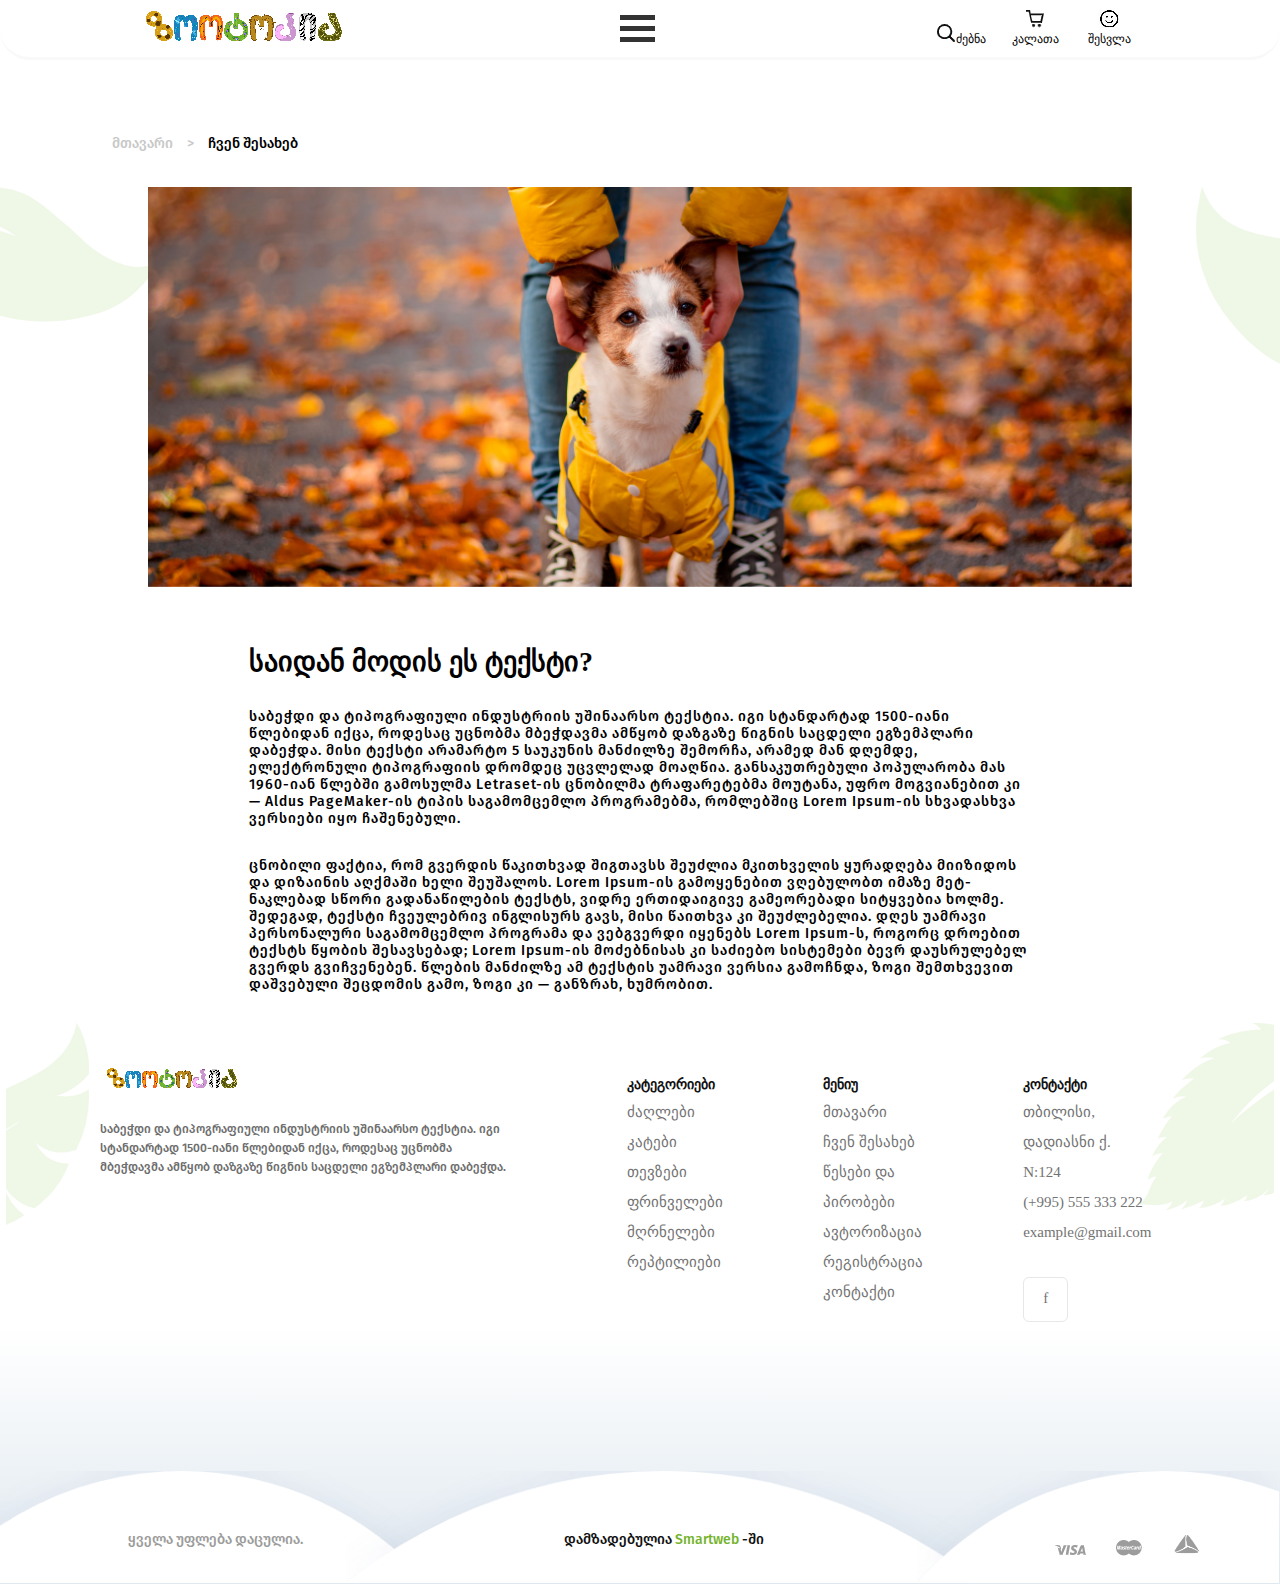
==== about-us.html @ a277f294 "asset fix" ====
<!DOCTYPE html>
<html lang="en">
<head>
    <meta charset="UTF-8">
    <meta http-equiv="X-UA-Compatible" content="IE=edge">
    <meta name="viewport" content="width=device-width, initial-scale=1.0">
    <title>Contact us - Zootopia</title>
    <link rel="stylesheet" href="assets/fonts/fonts.css">
    <link rel="stylesheet" href="assets/styles/about-us.css">
    <link rel="stylesheet" href="assets/media/aboutus-media.css">
    <link rel="icon" href="assets/images/z icon.jpeg">
    <link rel="stylesheet" href="https://unpkg.com/swiper/swiper-bundle.min.css"/>
</head>
<body>
    <header>
        <section class="container">
            <div class="block">
                <a href="#">
                    <img src="assets/images/zootopia.png" alt="logo">
                </a>

                <div class="line-menu" onclick="myFunction(this)">
                    <div class="bar1"></div>
                    <div class="bar2"></div>
                    <div class="bar3"></div>
                    <div class="dropdown-content">
                        <a href="index.html">მთავარი</a>
                        <a href="about-us.html">ჩვენ შესახებ</a>
                        <a href="contact.html">კონტაქტი</a>
                    </div>
                </div>

                <div class="icon-bar">
                    <a href="#"><img src="assets/images/search.png" alt="search">ძებნა</a> 
                    <a href="#"><img src="assets/images/shopping-cart.png" alt="chart">კალათა</a> 
                    <a href="#"><img src="assets/images/smile.jpeg" alt="login">შესვლა</a> 
                </div>
                <div class="lang-bar">
                    <p>GEO</p>
                    <p>ENG</p>
                </div>
            </div>
        </section>
    </header>
<!-- mid pannel -->
    <section class="container">
        <nav class="contact-header">
            <ul>
                <li class="mob-rem" style="color: #C8C8C8;">
                    <a href="index.html">მთავარი</a>    
                </li>
                <li class="mob-rem" style="color: #C8C8C8;">
                    >
                </li>
                <li>
                    ჩვენ შესახებ
                </li>
            </ul>
        </nav>
<!-- middle section -->
        <div class="contact-box">
            <div class="background">
                <div class="lt">
                    <img class="lt" src="assets/images/Path7251.png" alt="leaf2">
                </div> 
                <div class="rt">
                    <img class="rt" src="assets/images/Path7244.png" alt="leaf1">
                </div>
            </div>
            <div class="swiper mySwiper">
                <div class="swiper-wrapper">
                    <div class="swiper-slide">
                        <img src="assets/images/minidog-slider01.jpeg" alt="dog">
                    </div>
                    <div class="swiper-slide">
                        <img src="assets/images/pexels-hannah-gambino-6303371.jpg" alt="doggy">
                    </div>
                </div>
            </div>
            <div class="about-us">
                <h2>საიდან მოდის ეს ტექსტი?</h2>
                <p>საბეჭდი და ტიპოგრაფიული ინდუსტრიის უშინაარსო ტექსტია. იგი სტანდარტად 1500-იანი წლებიდან იქცა, როდესაც უცნობმა მბეჭდავმა ამწყობ დაზგაზე წიგნის საცდელი ეგზემპლარი დაბეჭდა. მისი ტექსტი არამარტო 5 საუკუნის მანძილზე შემორჩა, არამედ მან დღემდე, ელექტრონული ტიპოგრაფიის დრომდეც უცვლელად მოაღწია. განსაკუთრებული პოპულარობა მას 1960-იან წლებში გამოსულმა Letraset-ის ცნობილმა ტრაფარეტებმა მოუტანა, უფრო მოგვიანებით კი — Aldus PageMaker-ის ტიპის საგამომცემლო პროგრამებმა, რომლებშიც Lorem Ipsum-ის სხვადასხვა ვერსიები იყო ჩაშენებული.</p>
                <p>ცნობილი ფაქტია, რომ გვერდის წაკითხვად შიგთავსს შეუძლია მკითხველის ყურადღება მიიზიდოს და დიზაინის აღქმაში ხელი შეუშალოს. Lorem Ipsum-ის გამოყენებით ვღებულობთ იმაზე მეტ-ნაკლებად სწორი გადანაწილების ტექსტს, ვიდრე ერთიდაიგივე გამეორებადი სიტყვებია ხოლმე. შედეგად, ტექსტი ჩვეულებრივ ინგლისურს გავს, მისი წაითხვა კი შეუძლებელია. დღეს უამრავი პერსონალური საგამომცემლო პროგრამა და ვებგვერდი იყენებს Lorem Ipsum-ს, როგორც დროებით ტექსტს წყობის შესავსებად; Lorem Ipsum-ის მოძებნისას კი საძიებო სისტემები ბევრ დაუსრულებელ გვერდს გვიჩვენებენ. წლების მანძილზე ამ ტექსტის უამრავი ვერსია გამოჩნდა, ზოგი შემთხვევით დაშვებული შეცდომის გამო, ზოგი კი — განზრახ, ხუმრობით.</p>
            </div>
        </div>
    </section>
<!-- bottom pannel -->
    <section class="container">
        <div class="data-box">
            <div class="background1">
                <div class="rb">
                    <img class="rb" src="assets/images/Path7248.png" alt="leaf3">
                </div>
            </div>
        <div class="middle">
            <div class="middle1">
                <img src="assets/images/zootopia 2.png" alt="small logo">
                <p>
                    საბეჭდი და ტიპოგრაფიული ინდუსტრიის უშინაარსო ტექსტია. იგი სტანდარტად 1500-იანი წლებიდან იქცა, როდესაც უცნობმა მბეჭდავმა ამწყობ დაზგაზე წიგნის საცდელი ეგზემპლარი დაბეჭდა.
                </p>
            </div>
        </div>
        <div class="site-footer">
            <div class="boxx">
                <div class="row">
                    <div class="col-1">
                        <h6>კატეგორიები</h6>
                        <ul class="footer-links">
                        <li><a href="#">ძაღლები</a></li>
                        <li><a href="#">კატები</a></li>
                        <li><a href="#">თევზები</a></li>
                        <li><a href="#">ფრინველები</a></li>
                        <li><a href="#">მღრნელები</a></li>
                        <li><a href="#">რეპტილიები</a></li>
                        </ul>
                    </div>
                    <div class="col-2">
                        <h6>მენიუ</h6>
                        <ul class="footer-links">
                            <li><a href="index.html">მთავარი</a></li>
                            <li><a href="about-us.html">ჩვენ შესახებ</a></li>
                            <li><a href="#">წესები და პირობები</a></li>
                            <li><a href="#">ავტორიზაცია</a></li>
                            <li><a href="#">რეგისტრაცია</a></li>
                            <li><a href="contact.html">კონტაქტი</a></li>
                        </ul>
                    </div>
                    <div class="col-3">
                        <h6>კონტაქტი</h6>
                        <ul class="footer-links">
                            <li><a href="#">თბილისი, დადიასნი ქ. N:124</a></li>
                            <li><a href="tel:+995555333222">(+995) 555 333 222</a></li>
                            <li><a href="mailto:example@gmail.com">example@gmail.com</a></li>
                            <li class="sol-fb"><p><a href="https://www.facebook.com" target="_blank">f</a></p></li>
                        </ul>
                    </div>
                </div>
            </div>  
        </div>
            <div class="background1">
                <div class="lb">
                    <img class="lb" src="assets/images/Path7242.png" alt="leaf4">
                </div>
            </div>
        </div>
    </section>
<!-- footer section -->
    <footer>
        <div class="part1">
            <img src="assets/images/Intersection 16.png" alt="background">
            <p>ყველა უფლება დაცულია.</p>
        </div>
        <div class="part2">
            <img src="assets/images/Intersection 14.png" alt="background">
            <p>დამზადებულია <span>Smartweb</span> -ში</p>
        </div>
        <div class="part3">
            <img src="assets/images/Intersection 15.png" alt="background">
        <div class="fo-lo">
            <a href="#"><img src="assets/images/Icon payment-visa.png" alt="visa"></a>
            <a href="#"><img src="assets/images/Icon payment-mastercard.png" alt="MC"></a>
            <a href="#"><img style="width: 30px; height: 25px;" src="assets/images/tbc.png" alt="tbc"></a>
        </div>
        </div>
        <div class="mob-footer">
            <div class="logos">
                <a href="#"><img src=".assets/images/Icon payment-visa.png" alt="visa"></a>
                <a href="#"><img src=".assets/images/Icon payment-mastercard.png" alt="MC"></a>
                <a href="#"><img src=".assets/images/Logo white.svg" alt="tbc"></a>
            </div>
            <div class="smart">
                <p>დამზადებულია <span>Smartweb</span> -ში</p>
                <p style="color: #9C9C9C;">ყველა უფლება დაცულია.</p>
            </div>
            <div class="pill-nav">
                <a class="active" href="index.html"><img src=".assets/images/home-alt.svg" alt="home"> მთავარი</a>
                <a href="#"><img src=".assets/images/search.svg" alt="search"> ძებნა</a>
                <div class="line" onclick="myFunction(this)">
                    <div class="bar4"></div>
                    <div class="bar5"></div>
                    <div class="bar6"></div>
                </div>
                <a href="#contact"><img src=".assets/images/shopping-cart.svg" alt="cart"> კალათა</a>
                <a href="#about"><img src=".assets/images/smile.svg" alt="smile"> შესვლა</a>
            </div>

        </div>
    </footer>

    <script src="https://unpkg.com/swiper/swiper-bundle.min.js"></script>
    <script>
        var swiper = new Swiper(".mySwiper", {
          spaceBetween: 30,
          centeredSlides: true,
          autoplay: {
            delay: 3000,
            disableOnInteraction: false,
          },
        });
    </script>
</body>
</html>
---- assets/fonts/fonts.css ----
@font-face {
    font-family: 'Myriad';
    src: url(/assets/fonts/Myriad.TTF);
}

@font-face {
    font-family: 'FiraGo';
    src: url(/assets/fonts/FiraGO-M.otf);
}


@font-face {
    font-family: 'FiraL';
    src: url(/assets/fonts/FiraGO.TTF);
}
---- assets/styles/about-us.css ----
* {
    margin: 0 auto;
    padding: 0;
    box-sizing: border-box;
}
.container {
    max-width: 1400px;
    width: 100%;
}
.background {
    position: absolute;
    opacity: 0.1;
    max-width: 1400px;
    width: 100%;
    display: flex;
    overflow: hidden;
}
.rt {
    justify-content: flex-start;
    margin-right: -90px;
}
.lt {
    justify-content: flex-end;
    margin-left: -70px;
}

/* navigation block */
.block {
    display: flex;
    justify-content: space-between;
    align-items: center;
    border-bottom: solid;
    border-color: rgba(224, 218, 218, 0.164);
    border-radius: 30px;
    margin-bottom: 70px;
    background-color: #FFFFFF;
}
.line-menu {
    display: inline-block;
    cursor: pointer;
    position: relative;
}
/* Dropdown Content (Hidden by Default) */
.dropdown-content {
    display: none;
    position: absolute;
    background-color: #ffffffad;
    min-width: 120px;
    box-shadow: 0px 8px 16px 0px rgba(0,0,0,0.2);
    z-index: 1;
    text-align: center;
    border-radius: 10px;
}
  
  /* Links inside the dropdown */
.dropdown-content a {
    color: black;
    padding: 5px 5px;
    text-decoration: none;
    display: inline-block;
    font-size: 14px;
}
.dropdown-content a:hover {
    background-color: #ddd;
}
  
.line-menu:hover .dropdown-content {
    display: block;
}

.bar1, .bar2, .bar3 {
    width: 35px;
    height: 5px;
    background-color: #333;
    margin: 6px 0;
    transition: 0.4s;
}
.change .bar1 {
    -webkit-transform: rotate(-45deg) translate(-9px, 6px);
    transform: rotate(-45deg) translate(-9px, 6px);
}
.change .bar2 {opacity: 0;}

.change .bar3 {
    -webkit-transform: rotate(45deg) translate(-8px, -8px);
    transform: rotate(45deg) translate(-8px, -8px);
}
.bar1, .bar2, .bar3 {
    width: 35px;
    height: 5px;
    background-color: #333;
    margin: 6px 0;
    transition: 0.4s;
}
.change .bar1 {
    -webkit-transform: rotate(-45deg) translate(-9px, 6px);
    transform: rotate(-45deg) translate(-9px, 6px);
}
.change .bar2 {opacity: 0;}

.change .bar3 {
    -webkit-transform: rotate(45deg) translate(-8px, -8px);
    transform: rotate(45deg) translate(-8px, -8px);
}

/* search left pannel */
.icon-bar a {
    display: inline-block;
    width: 50px;
    text-align: center;
    justify-content: center;
    margin: 10px;
    transition: all 0.3s ease;
    color: black;
    font-size: 12px;
    text-decoration: none;
}
.icon-bar a:hover {
    background-color: #7ac57367;
    border-radius: 25px;
}

/* section start */
.contact-header{
    max-width: 1187px;
    width: 100%;
    padding-left: 60px;
}
.contact-header li {
    display: inline-block;
    font-family: 'FiraGO';
    font-size: 14px;
    margin-bottom: 30px;
    padding: 5px;
    cursor: pointer;
}
.contact-header a {
    text-decoration: none;
    color: #C8C8C8;
    font-family: 'FiraGO';
    font-size: 14px;
}
.contact-header a:hover {
    color: black;
}


/* swipper slider */
.swiper {
    position: relative;
    max-width: 984px;
    width: 100%;
    max-height: 400px;
    height: auto;
}
.swiper-slide img {
    display: block;
    max-width: 984px;
    width: 100%;
    max-height: 400px;
    height: auto;
    object-fit: cover;
}

/* second section */
.background1 {
    position: relative;
    opacity: 0.1;
    display: flex;
    overflow: hidden;
}
.rb {
    justify-content: flex-end;
    margin-left: -50px;
}
.lb {
    justify-content: flex-start;
    margin-right: -60px;
}
.data-box {
    display: flex;
    max-width: 1400px;
    width: 100%;
}
.middle1 {
    max-width: 416px;
    width: 100%;
    padding-top: 45px;
}
.middle1 p {
    padding-top: 27px;
    font-family: 'FiraGO';
    font-size: 12px;
    color: #6E6E6E;
    line-height: 1.6;
    height: 92px;
}

/* about us section */
.about-us {
    max-width: 782px;
    width: 100%;
}
.about-us h2 {
    font-family: 'Myraid';
    font-size: 28px;
    margin-bottom: 30px;
    margin-top: 58px;
}
.about-us p {
    font-family: 'FiraGO';
    font-size: 14px;
    letter-spacing: 1px;
    margin-bottom: 30px;
}

/* footer */    
.site-footer{
    max-width: 600px;
    width: 100%;
    padding:45px 0 20px;
    font-size:15px;
    line-height:24px;
    color:#737373;
}
.row {
    display: flex;
}
.site-footer [class^=col-]{
    margin-left: 100px;
}
.site-footer h6{
    font-family: 'Myraid';
    color: #111111;
    font-size: 14px;
    margin-top: 5px;
}
.site-footer a{
    color: #737373;
}
.site-footer a:hover{
    color: #3366cc;
    text-decoration: none;
}
.footer-links{
    padding-left: 0;
    list-style: none;
}
.footer-links li{
    display: block;
}
.footer-links a{
    position: relative;
    text-decoration: none;
    line-height: 200%;
}
.sol-fb p{
    margin-top: 30px;
    position: absolute;
    border: 1px solid #E7E7E7;
    border-radius: 6px;
    width: 45px;
    height: 45px;
    text-align: center;
    padding-top: 5px;
}
.footer-links a:active,.footer-links a:focus,.footer-links a:hover{
    color:#111111;
}
.footer-links.inline li{
    display: inline-block;
}
.site-footer .social-icons{
    text-align:right;
}
.site-footer .social-icons a{
    width:40px;
    height:40px;
    line-height:40px;
    margin-left:6px;
    margin-right:0;
    border-radius:6px;
}
@media (max-width:991px){
  .site-footer [class^=col-]
  {
    margin-bottom:30px;
  }
}
@media (max-width:767px){
  .site-footer
  {
    padding-bottom:0;
  }
  .site-footer, .copyright-text,.site-footer, .social-icons
  {
    text-align:center;
  }
}
.social-icons{
    padding-left:0;
    margin-bottom:0;
    list-style:none;
}
.social-icons li{
    display:inline-block;
    margin-bottom:4px;
}
.social-icons li.title{
    margin-right:190px;
    color:#96a2b2;
    font-weight:700;
    font-size:12px;
    font-family: 'FiraGo';
}
.social-icons a:active,.social-icons a:focus,.social-icons a:hover{
    color:#fff;
    background-color:#29aafe;
}
@media (max-width:767px){
  .social-icons li.title
  {
    display:block;
    margin-right:0;
    font-weight:600;
  }
}

/* footer section */
footer {
    max-width: 1400px;
    width: 100%;
    display: flex;
    padding-top: 144px;
    background-image: linear-gradient(180deg, #fff, #dfe8ef);
}
.part1 {
    display: flex;
    justify-content: center;
    align-content: center;
}
.part1 img{
    position: relative;
    max-width: 100%;
    height: auto;
}
.part1 p {
    position: absolute;
    padding-top: 60px;
    font-family: 'FiraGO';
    color: #9C9C9C;
    font-size: 14px;
}
.part2 {
    display: flex;
    justify-content: center;
    align-content: center;
    margin-left: -120px;
}
.part2 img{
    position: relative;
    max-width: 90%;
    height: auto;
}
.part2 p {
    position: absolute;
    padding-top: 60px;
    font-family: 'FiraGO';
    color: #111111;
    font-size: 14px;
}
.part2 span {
    color: #74B42C;
    font-family: 'FiraGO';
    font-size: 14px;
}
.part3 {
    display: flex;
    justify-content: center;
    margin-left: -100px;
}
.part3 img{
    position: relative;
    max-width: 100%;
    height: auto;
}
.fo-lo {
    display: flex;
    position: absolute;
    align-content: center;
    padding-left: 90px;
}
.fo-lo a{
    flex-direction: row;
    justify-content: center;
    align-content: center;
    text-align: center;
    margin: 64px 30px 0 0;
}


/* mobile divs */

.lang-bar {
    display: none;
}
.mob-footer {
    display: none;
}

.pill-nav {
    display: flex;
    flex-direction: row;
    max-width: 570px;
    width: 100%;
}
.pill-nav a {
    display: flex;
    flex-direction: column;
    color: black;
    text-align: center;
    padding: 10px;
    text-decoration: none;
    font-family: 'Myraid';
    font-size: 10px;
    border-radius: 5px;
}
.pill-nav a:hover {
    background-color: rgba(215, 224, 181, 0.418);
    color: #74B42C;
}
  
.pill-nav a.active {
    color: #74B42C;
}
.line {
    background-color: #74B42C;
    border-radius: 20px 20px;
    height: 40px;
    width: 40px;
    text-align: center;
    padding-top: 8px;
}
.line :hover {
    color: yellow;
}

.bar4, .bar5, .bar6 {
    width: 19px;
    height: 2px;
    background-color: white;
    margin: 4px 11px;
    transition: 0.4s;
}
.change .bar4 {
    -webkit-transform: rotate(-45deg) translate(-9px, 6px);
    transform: rotate(-45deg) translate(-4px, 4px);
}
.change .bar5 {opacity: 0;}

.change .bar6 {
    -webkit-transform: rotate(45deg) translate(-8px, -8px);
    transform: rotate(45deg) translate(-5px, -5px);
}
---- assets/media/aboutus-media.css ----
@media (max-width: 576px) {
    .container {
        max-width: 540px;
        width: 100%;
    }
    .block {
        height: 70px;
        margin-bottom: 30px;
    }
    .line-menu, .icon-bar {
        display: none;
    }
    .lang-bar {
        display: flex;
        flex-direction: row;
    }
    .lang-bar p {
        padding: 10px;
        cursor: pointer;
        font-family: 'FiraGO';
        font-size: 14px;
    }
    .lang-bar :hover{
        color: thistle;
    }
    .mob-rem {
        display: none !important;
    }
    .background {
        display: none;
    }
    /* .mySwiper {
        margin-left: 10px !important;
    } */
    .about-us h2 {
        font-size: 18px;
        padding: 0 30px 0 30px;
        font-weight: 100;
    }
    .about-us p {
        font-size: 14px;
        padding: 0 30px 0 30px;
        font-family: 'FiraL';
    }
    .part1, .part2, .part3, .data-box{
        display: none;
    }
    footer {
        max-width: 540px;
        width: 100%;  
        padding-top: 51px;
    }
    .part1, .part2, .part3{
        display: none;
    }
    .mob-footer {
        display: block;
        max-width: 570px;
        width: 100%;
    }
    .logos a{
        padding: 20px

    }
    .logos {
        position: relative;
        width: 100%;
        height: auto;
        text-align: center;
        padding-top: 20px;

    }
    .smart {
        font-family: 'FiraGO';
        font-size: 14px;
        color: black;
        text-align: center;
        margin-top: 85px;
        margin-bottom: 40px;

    }
    .smart span {
        color: #74B42C;
        padding-top: 8px;
    }
    
}



/* 720 */
@media (max-width: 768px) {
    .container {
        max-width: 720px;
        width: 100%;
    }



}


@media (max-width: 992px) {
    .container {
        max-width: 960px;
        width: 100%;
    }



}
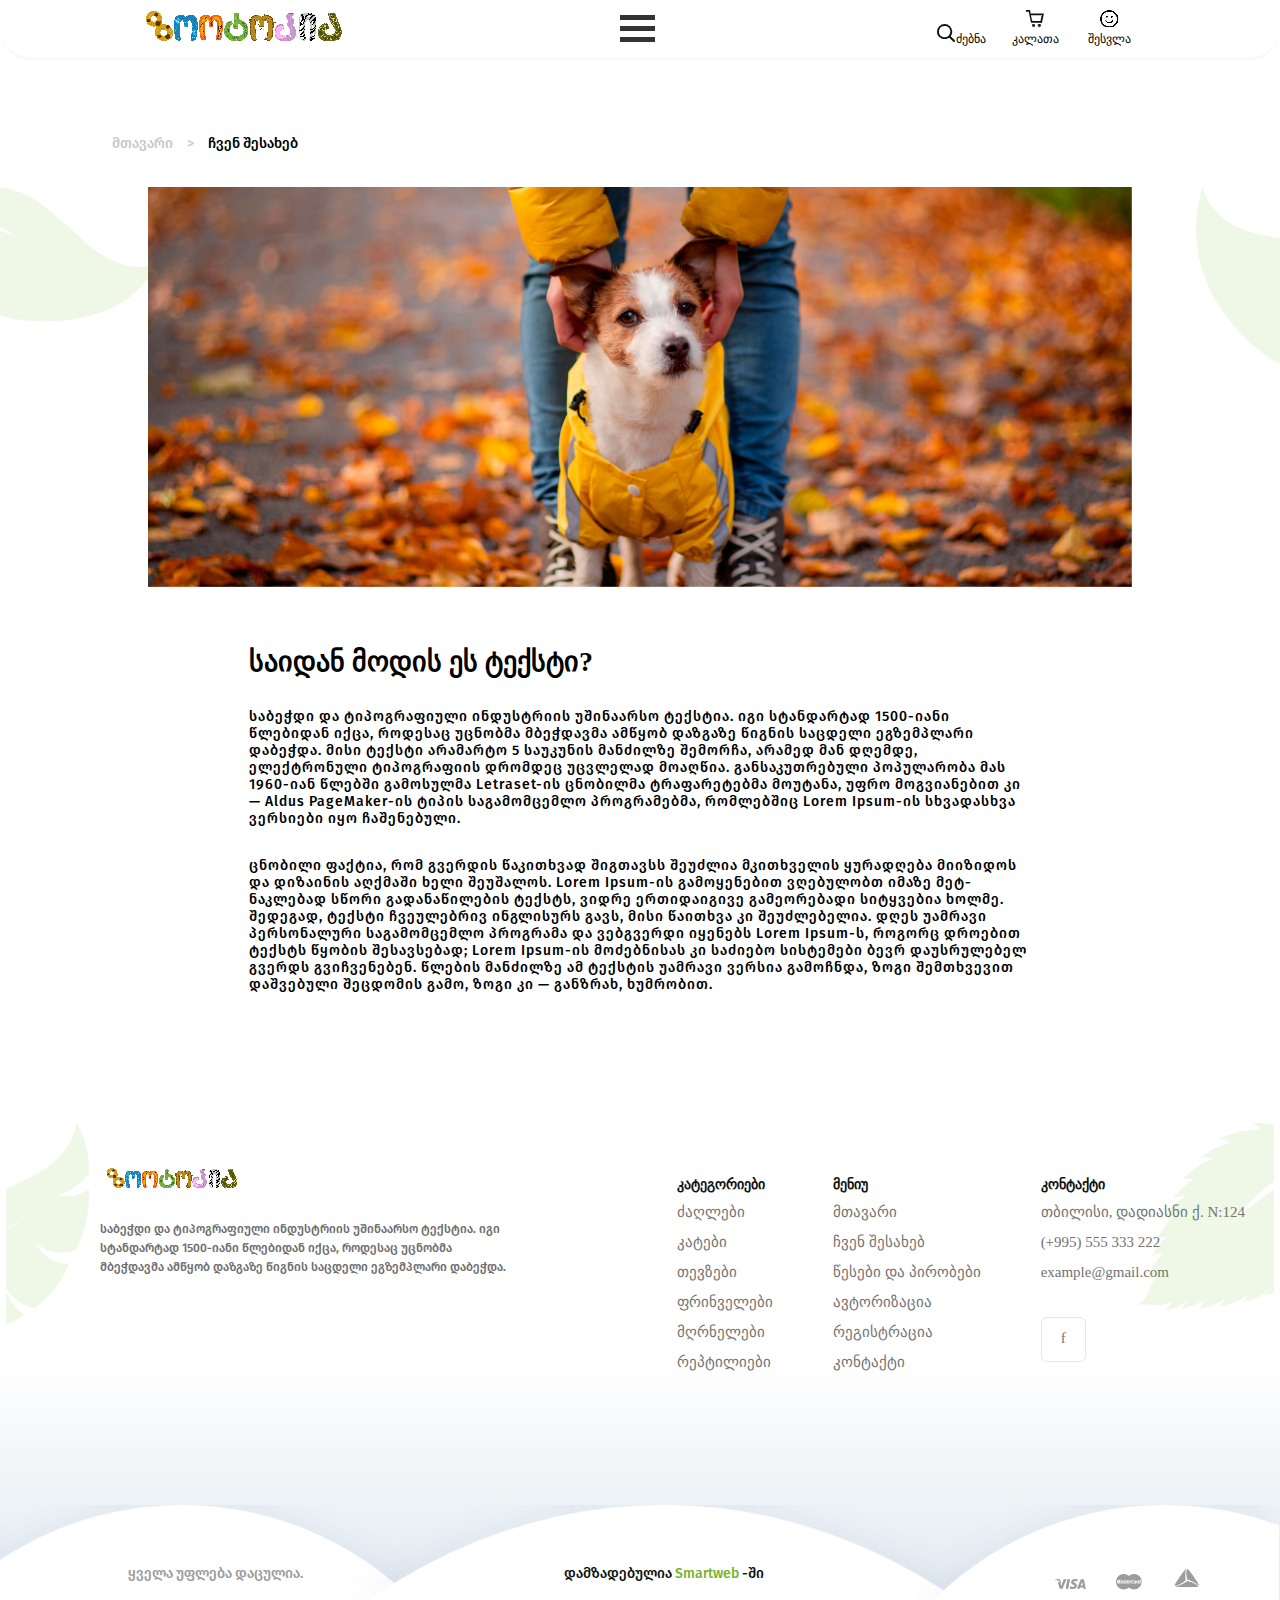
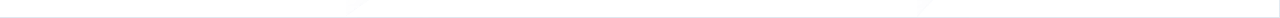
==== commit 6cf8448f: "added links for pages" ====
--- a/about-us.html
+++ b/about-us.html
@@ -4,7 +4,7 @@
     <meta charset="UTF-8">
     <meta http-equiv="X-UA-Compatible" content="IE=edge">
     <meta name="viewport" content="width=device-width, initial-scale=1.0">
-    <title>Contact us - Zootopia</title>
+    <title>About us - Zootopia</title>
     <link rel="stylesheet" href="assets/fonts/fonts.css">
     <link rel="stylesheet" href="assets/styles/about-us.css">
     <link rel="stylesheet" href="assets/media/aboutus-media.css">
@@ -27,6 +27,7 @@
                         <a href="index.html">მთავარი</a>
                         <a href="about-us.html">ჩვენ შესახებ</a>
                         <a href="contact.html">კონტაქტი</a>
+                        <a href="category.html">კატეგორები</a>
                     </div>
                 </div>
 
@@ -164,24 +165,32 @@
         </div>
         <div class="mob-footer">
             <div class="logos">
-                <a href="#"><img src=".assets/images/Icon payment-visa.png" alt="visa"></a>
-                <a href="#"><img src=".assets/images/Icon payment-mastercard.png" alt="MC"></a>
-                <a href="#"><img src=".assets/images/Logo white.svg" alt="tbc"></a>
+                <a href="#"><img src="assets/images/Icon payment-visa.png" alt="visa"></a>
+                <a href="#"><img src="assets/images/Icon payment-mastercard.png" alt="MC"></a>
+                <a href="#"><img src="assets/images/Logo white.svg" alt="tbc"></a>
             </div>
             <div class="smart">
                 <p>დამზადებულია <span>Smartweb</span> -ში</p>
                 <p style="color: #9C9C9C;">ყველა უფლება დაცულია.</p>
             </div>
             <div class="pill-nav">
-                <a class="active" href="index.html"><img src=".assets/images/home-alt.svg" alt="home"> მთავარი</a>
-                <a href="#"><img src=".assets/images/search.svg" alt="search"> ძებნა</a>
-                <div class="line" onclick="myFunction(this)">
-                    <div class="bar4"></div>
-                    <div class="bar5"></div>
-                    <div class="bar6"></div>
-                </div>
-                <a href="#contact"><img src=".assets/images/shopping-cart.svg" alt="cart"> კალათა</a>
-                <a href="#about"><img src=".assets/images/smile.svg" alt="smile"> შესვლა</a>
+                <a class="active" href="index.html"><img src="assets/images/home-alt.svg" alt="home"> მთავარი</a>
+                <a href="#"><img src="assets/images/search.svg" alt="search"> ძებნა</a>
+                <div class="dropup line" onclick="myFunction(this)">
+                    <button class="dropbtn">
+                        <div class="bar4"></div>
+                        <div class="bar5"></div>
+                        <div class="bar6"></div>
+                    </button>
+                    <div class="dropup-content">
+                        <a href="index.html">მთავარი</a>
+                        <a href="about-us.html">ჩვენ შესახებ</a>
+                        <a href="contact.html">კონტაქტი</a>
+                        <a href="category.html">კატეგორიები</a>
+                    </div>
+                  </div>
+                <a href="#contact"><img src="assets/images/shopping-cart.svg" alt="cart"> კალათა</a>
+                <a href="#about"><img src="assets/images/smile.svg" alt="smile"> შესვლა</a>
             </div>
 
         </div>
@@ -198,5 +207,6 @@
           },
         });
     </script>
+    <script src="/assets/js/contact.js"></script>
 </body>
 </html>--- a/assets/styles/about-us.css
+++ b/assets/styles/about-us.css
@@ -117,7 +117,7 @@
 }
 .icon-bar a:hover {
     background-color: #7ac57367;
-    border-radius: 25px;
+    border-radius: 9px;
 }
 
 /* section start */
@@ -327,6 +327,138 @@
 }
 
 /* footer section */
+/* Footer */
+.data-box {
+    margin-top: 130px;
+}
+.mob-footer {
+    display: none;
+}
+.site-footer{
+    max-width: 600px;
+    width: 100%;
+    padding:45px 0 20px;
+    font-size:15px;
+    line-height:24px;
+    color:#737373;
+}
+.row-box {
+    display: flex;
+}
+.boxx {
+    margin-left: 90px;
+    position: absolute;
+}
+.site-footer [class^=col-]{
+    margin-left: 60px;
+}
+.site-footer h6{
+    font-family: 'Myraid';
+    color: #111111;
+    font-size: 14px;
+    margin-top: 5px;
+}
+.site-footer a{
+    color: #737373;
+}
+.site-footer a:hover{
+    color: #3366cc;
+    text-decoration: none;
+}
+.footer-links{
+    list-style: none;
+}
+.footer-links li{
+    display: block;
+}
+/* .col-1{
+    width: 60px;
+}
+.col-2{
+    width: 155px;
+}
+.col-3 {
+    width: 207px;
+} */
+.footer-links a{
+    position: relative;
+    text-decoration: none;
+    line-height: 200%;
+}
+.sol-fb p{
+    margin-top: 30px;
+    position: absolute;
+    border: 1px solid #E7E7E7;
+    border-radius: 6px;
+    width: 45px;
+    height: 45px;
+    text-align: center;
+    padding-top: 5px;
+}
+.footer-links a:active,.footer-links a:focus,.footer-links a:hover{
+    color:#111111;
+}
+.footer-links.inline li{
+    display: inline-block;
+}
+.site-footer .social-icons{
+    text-align:right;
+}
+.site-footer .social-icons a{
+    width:40px;
+    height:40px;
+    line-height:40px;
+    margin-left:6px;
+    margin-right:0;
+    border-radius:6px;
+}
+@media (max-width:991px){
+  .site-footer [class^=col-]
+  {
+    margin-bottom:30px;
+  }
+}
+@media (max-width:767px){
+  .site-footer
+  {
+    padding-bottom:0;
+  }
+  .site-footer, .copyright-text,.site-footer, .social-icons
+  {
+    text-align:center;
+  }
+}
+.social-icons{
+    padding-left:0;
+    margin-bottom:0;
+    list-style:none;
+}
+.social-icons li{
+    display:inline-block;
+    margin-bottom:4px;
+}
+.social-icons li.title{
+    margin-right:190px;
+    color:#96a2b2;
+    font-weight:700;
+    font-size:12px;
+    font-family: 'FiraGo';
+}
+.social-icons a:active,.social-icons a:focus,.social-icons a:hover{
+    color:#fff;
+    background-color:#29aafe;
+}
+@media (max-width:767px){
+  .social-icons li.title
+  {
+    display:block;
+    margin-right:0;
+    font-weight:600;
+  }
+}
+
+
+/* footer section */
 footer {
     max-width: 1400px;
     width: 100%;
@@ -398,6 +530,11 @@
     margin: 64px 30px 0 0;
 }
 
+.tbc{
+    width: 25px; 
+    height: 25px;
+}
+
 
 /* mobile divs */
 
@@ -433,32 +570,80 @@
 .pill-nav a.active {
     color: #74B42C;
 }
-.line {
+/* .line {
     background-color: #74B42C;
     border-radius: 20px 20px;
     height: 40px;
     width: 40px;
     text-align: center;
     padding-top: 8px;
-}
-.line :hover {
-    color: yellow;
-}
+    cursor: pointer;
+}*/
 
 .bar4, .bar5, .bar6 {
-    width: 19px;
+    width: 20px;
     height: 2px;
     background-color: white;
-    margin: 4px 11px;
+    margin: 0px 10px 5px 10px;
     transition: 0.4s;
 }
 .change .bar4 {
-    -webkit-transform: rotate(-45deg) translate(-9px, 6px);
-    transform: rotate(-45deg) translate(-4px, 4px);
+    -webkit-transform: rotate(-45deg) translate(-8px, 8px);
+    transform: rotate(-45deg) translate(-5px, 4px);
 }
 .change .bar5 {opacity: 0;}
 
 .change .bar6 {
     -webkit-transform: rotate(45deg) translate(-8px, -8px);
     transform: rotate(45deg) translate(-5px, -5px);
+}
+
+/* Dropup Button */
+.dropbtn {
+    background-color: #74B42C;
+    border-radius: 20px 20px;
+    height: 40px;
+    width: 40px;
+    text-align: center;
+    padding-top: 8px;
+    cursor: pointer;
+    color: #74B42C;
+    border: none;
+  }
+  
+  /* The container <div> - needed to position the dropup content */
+  .dropup {
+    position: relative;
+    display: inline-block;
+  }
+  
+  /* Dropup content (Hidden by Default) */
+.dropup-content {
+    display: none;
+    position: absolute;
+    bottom: 50px;
+    left: -30%;
+    background-color: rgba(96, 235, 16, 0.885);
+    min-width: 60px;
+    z-index: 1;
+    border-radius: 6px;
+}
+  
+  /* Links inside the dropup */
+.dropup-content a {
+    color: black;
+    padding: 6px 10px;
+    text-decoration: none;
+    display: block;
+}
+.dropup-content a:hover {background-color: #ddd}
+  
+  /* Show the dropup menu on hover */
+.dropup:hover .dropup-content {
+    display: block;
+}
+  
+  /* Change the background color of the dropup button when the dropup content is shown */
+.dropup:hover .dropbtn {
+    background-color: rgba(96, 235, 16, 0.801);
 }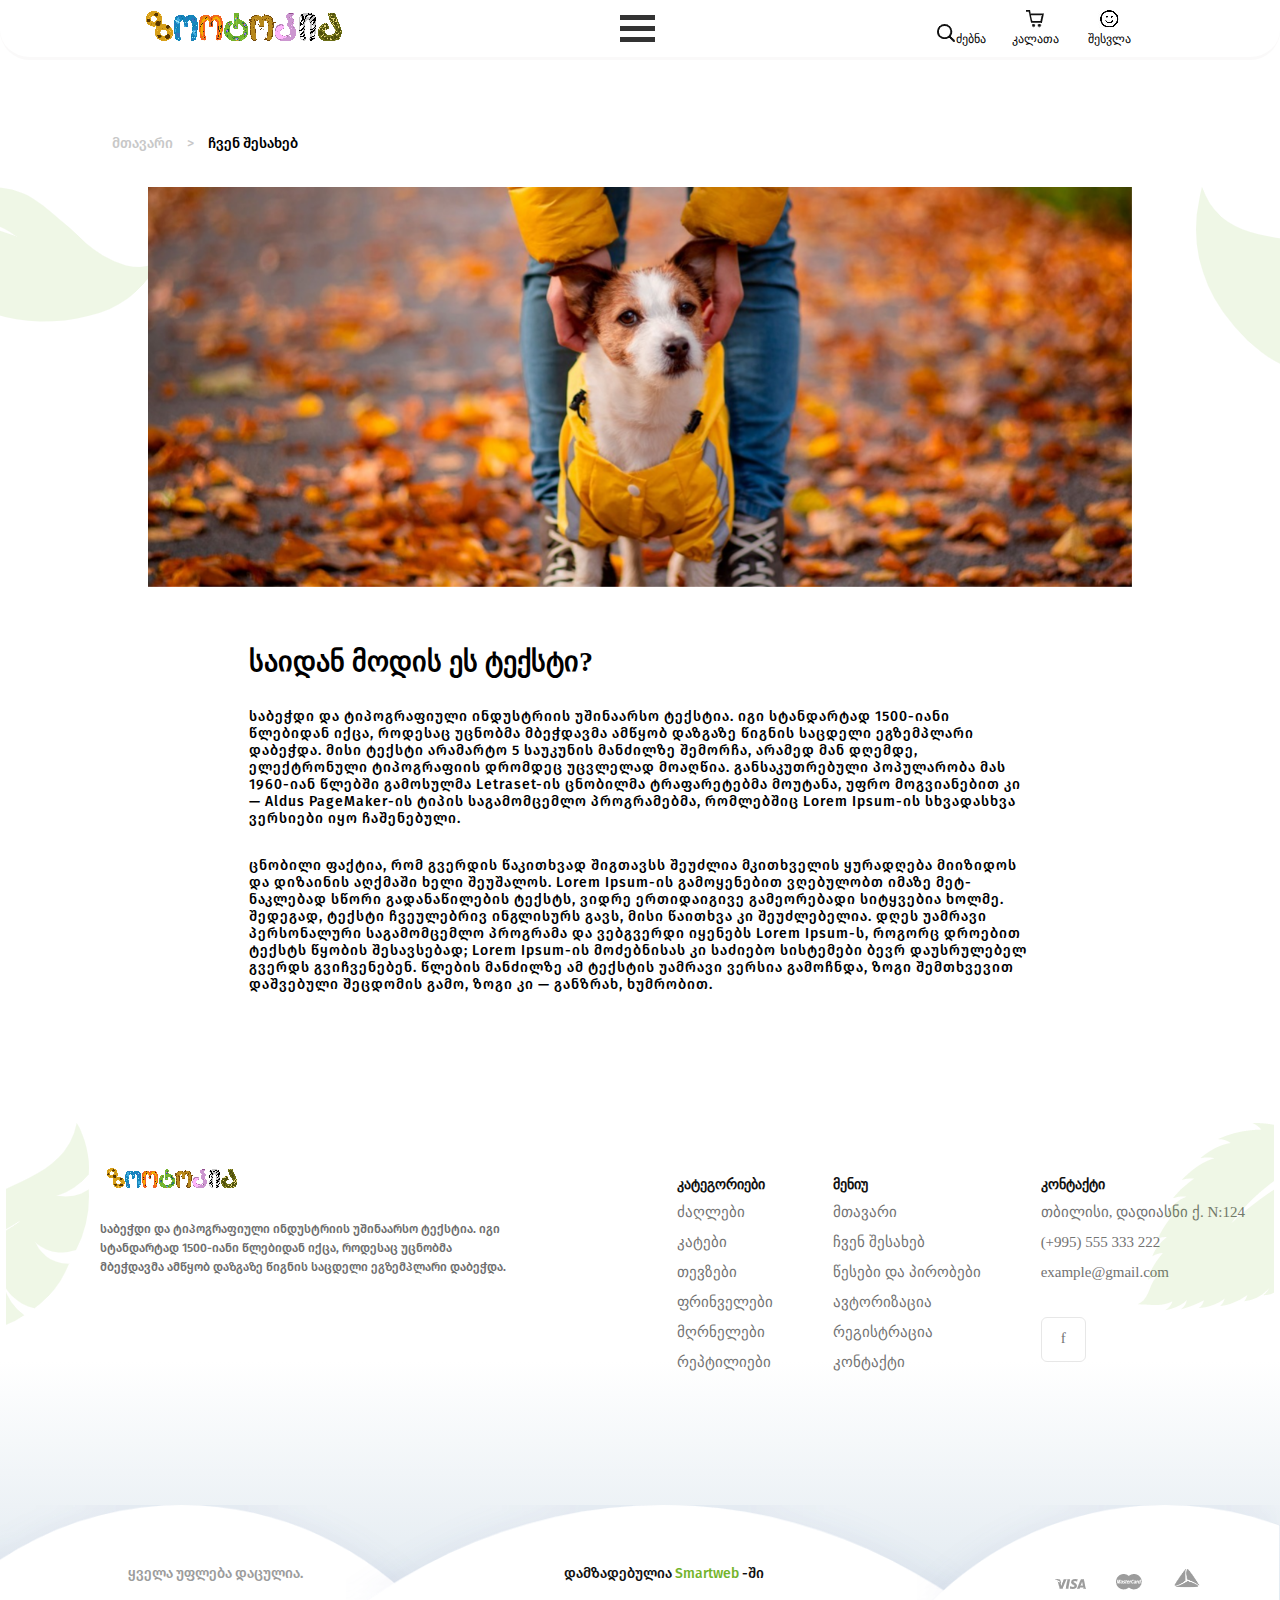
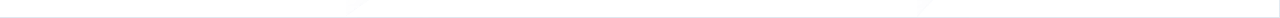
==== commit 9ef01986: "added index.html instead of #" ====
--- a/about-us.html
+++ b/about-us.html
@@ -15,10 +15,7 @@
     <header>
         <section class="container">
             <div class="block">
-                <a href="#">
-                    <img src="assets/images/zootopia.png" alt="logo">
-                </a>
-
+                <a href="index.html"><img src="assets/images/zootopia.png" alt="logo"></a>
                 <div class="line-menu" onclick="myFunction(this)">
                     <div class="bar1"></div>
                     <div class="bar2"></div>
@@ -30,11 +27,10 @@
                         <a href="category.html">კატეგორები</a>
                     </div>
                 </div>
-
                 <div class="icon-bar">
-                    <a href="#"><img src="assets/images/search.png" alt="search">ძებნა</a> 
-                    <a href="#"><img src="assets/images/shopping-cart.png" alt="chart">კალათა</a> 
-                    <a href="#"><img src="assets/images/smile.jpeg" alt="login">შესვლა</a> 
+                    <a href="index.html"><img src="assets/images/search.png" alt="search">ძებნა</a> 
+                    <a href="index.html"><img src="assets/images/shopping-cart.png" alt="chart">კალათა</a> 
+                    <a href="index.html"><img src="assets/images/smile.jpeg" alt="login">შესვლა</a> 
                 </div>
                 <div class="lang-bar">
                     <p>GEO</p>
@@ -47,15 +43,9 @@
     <section class="container">
         <nav class="contact-header">
             <ul>
-                <li class="mob-rem" style="color: #C8C8C8;">
-                    <a href="index.html">მთავარი</a>    
-                </li>
-                <li class="mob-rem" style="color: #C8C8C8;">
-                    >
-                </li>
-                <li>
-                    ჩვენ შესახებ
-                </li>
+                <li class="mob-rem" style="color: #C8C8C8;"><a href="index.html">მთავარი</a></li>
+                <li class="mob-rem" style="color: #C8C8C8;">></li>
+                <li>ჩვენ შესახებ</li>
             </ul>
         </nav>
 <!-- middle section -->
@@ -96,9 +86,7 @@
         <div class="middle">
             <div class="middle1">
                 <img src="assets/images/zootopia 2.png" alt="small logo">
-                <p>
-                    საბეჭდი და ტიპოგრაფიული ინდუსტრიის უშინაარსო ტექსტია. იგი სტანდარტად 1500-იანი წლებიდან იქცა, როდესაც უცნობმა მბეჭდავმა ამწყობ დაზგაზე წიგნის საცდელი ეგზემპლარი დაბეჭდა.
-                </p>
+                <p>საბეჭდი და ტიპოგრაფიული ინდუსტრიის უშინაარსო ტექსტია. იგი სტანდარტად 1500-იანი წლებიდან იქცა, როდესაც უცნობმა მბეჭდავმა ამწყობ დაზგაზე წიგნის საცდელი ეგზემპლარი დაბეჭდა.</p>
             </div>
         </div>
         <div class="site-footer">
@@ -107,12 +95,12 @@
                     <div class="col-1">
                         <h6>კატეგორიები</h6>
                         <ul class="footer-links">
-                        <li><a href="#">ძაღლები</a></li>
-                        <li><a href="#">კატები</a></li>
-                        <li><a href="#">თევზები</a></li>
-                        <li><a href="#">ფრინველები</a></li>
-                        <li><a href="#">მღრნელები</a></li>
-                        <li><a href="#">რეპტილიები</a></li>
+                        <li><a href="index.html">ძაღლები</a></li>
+                        <li><a href="index.html">კატები</a></li>
+                        <li><a href="index.html">თევზები</a></li>
+                        <li><a href="index.html">ფრინველები</a></li>
+                        <li><a href="index.html">მღრნელები</a></li>
+                        <li><a href="index.html">რეპტილიები</a></li>
                         </ul>
                     </div>
                     <div class="col-2">
@@ -120,16 +108,16 @@
                         <ul class="footer-links">
                             <li><a href="index.html">მთავარი</a></li>
                             <li><a href="about-us.html">ჩვენ შესახებ</a></li>
-                            <li><a href="#">წესები და პირობები</a></li>
-                            <li><a href="#">ავტორიზაცია</a></li>
-                            <li><a href="#">რეგისტრაცია</a></li>
+                            <li><a href="index.html">წესები და პირობები</a></li>
+                            <li><a href="index.html">ავტორიზაცია</a></li>
+                            <li><a href="index.html">რეგისტრაცია</a></li>
                             <li><a href="contact.html">კონტაქტი</a></li>
                         </ul>
                     </div>
                     <div class="col-3">
                         <h6>კონტაქტი</h6>
                         <ul class="footer-links">
-                            <li><a href="#">თბილისი, დადიასნი ქ. N:124</a></li>
+                            <li><a href="index.html">თბილისი, დადიასნი ქ. N:124</a></li>
                             <li><a href="tel:+995555333222">(+995) 555 333 222</a></li>
                             <li><a href="mailto:example@gmail.com">example@gmail.com</a></li>
                             <li class="sol-fb"><p><a href="https://www.facebook.com" target="_blank">f</a></p></li>
@@ -158,16 +146,16 @@
         <div class="part3">
             <img src="assets/images/Intersection 15.png" alt="background">
         <div class="fo-lo">
-            <a href="#"><img src="assets/images/Icon payment-visa.png" alt="visa"></a>
-            <a href="#"><img src="assets/images/Icon payment-mastercard.png" alt="MC"></a>
-            <a href="#"><img style="width: 30px; height: 25px;" src="assets/images/tbc.png" alt="tbc"></a>
+            <a href="index.html"><img src="assets/images/Icon payment-visa.png" alt="visa"></a>
+            <a href="index.html"><img src="assets/images/Icon payment-mastercard.png" alt="MC"></a>
+            <a href="index.html"><img style="width: 30px; height: 25px;" src="assets/images/tbc.png" alt="tbc"></a>
         </div>
         </div>
         <div class="mob-footer">
             <div class="logos">
-                <a href="#"><img src="assets/images/Icon payment-visa.png" alt="visa"></a>
-                <a href="#"><img src="assets/images/Icon payment-mastercard.png" alt="MC"></a>
-                <a href="#"><img src="assets/images/Logo white.svg" alt="tbc"></a>
+                <a href="index.html"><img src="assets/images/Icon payment-visa.png" alt="visa"></a>
+                <a href="index.html"><img src="assets/images/Icon payment-mastercard.png" alt="MC"></a>
+                <a href="index.html"><img src="assets/images/Logo white.svg" alt="tbc"></a>
             </div>
             <div class="smart">
                 <p>დამზადებულია <span>Smartweb</span> -ში</p>
@@ -175,7 +163,7 @@
             </div>
             <div class="pill-nav">
                 <a class="active" href="index.html"><img src="assets/images/home-alt.svg" alt="home"> მთავარი</a>
-                <a href="#"><img src="assets/images/search.svg" alt="search"> ძებნა</a>
+                <a href="index.html"><img src="assets/images/search.svg" alt="search"> ძებნა</a>
                 <div class="dropup line" onclick="myFunction(this)">
                     <button class="dropbtn">
                         <div class="bar4"></div>
@@ -192,10 +180,8 @@
                 <a href="#contact"><img src="assets/images/shopping-cart.svg" alt="cart"> კალათა</a>
                 <a href="#about"><img src="assets/images/smile.svg" alt="smile"> შესვლა</a>
             </div>
-
         </div>
     </footer>
-
     <script src="https://unpkg.com/swiper/swiper-bundle.min.js"></script>
     <script>
         var swiper = new Swiper(".mySwiper", {
@@ -207,6 +193,6 @@
           },
         });
     </script>
-    <script src="/assets/js/contact.js"></script>
+    <script src="assets/js/contact.js"></script>
 </body>
 </html>--- a/assets/fonts/fonts.css
+++ b/assets/fonts/fonts.css
@@ -1,15 +1,18 @@
 @font-face {
     font-family: 'Myriad';
-    src: url(/assets/fonts/Myriad.TTF);
+    src: url(./Myriad.TTF);
+    font-display: swap;
 }
 
 @font-face {
     font-family: 'FiraGo';
-    src: url(/assets/fonts/FiraGO-M.otf);
+    src: url(./FiraGO-M.otf);
+    font-display: swap;
 }
 
 
 @font-face {
     font-family: 'FiraL';
-    src: url(/assets/fonts/FiraGO.TTF);
-}+    src: url(./FiraGO.TTF);
+    font-display: swap;
+}
--- a/assets/styles/about-us.css
+++ b/assets/styles/about-us.css
@@ -23,7 +23,6 @@
     justify-content: flex-end;
     margin-left: -70px;
 }
-
 /* navigation block */
 .block {
     display: flex;
@@ -50,9 +49,8 @@
     z-index: 1;
     text-align: center;
     border-radius: 10px;
-}
-  
-  /* Links inside the dropdown */
+} 
+/* Links inside the dropdown */
 .dropdown-content a {
     color: black;
     padding: 5px 5px;
@@ -102,7 +100,6 @@
     -webkit-transform: rotate(45deg) translate(-8px, -8px);
     transform: rotate(45deg) translate(-8px, -8px);
 }
-
 /* search left pannel */
 .icon-bar a {
     display: inline-block;
@@ -119,7 +116,6 @@
     background-color: #7ac57367;
     border-radius: 9px;
 }
-
 /* section start */
 .contact-header{
     max-width: 1187px;
@@ -143,8 +139,6 @@
 .contact-header a:hover {
     color: black;
 }
-
-
 /* swipper slider */
 .swiper {
     position: relative;
@@ -161,7 +155,6 @@
     height: auto;
     object-fit: cover;
 }
-
 /* second section */
 .background1 {
     position: relative;
@@ -195,7 +188,6 @@
     line-height: 1.6;
     height: 92px;
 }
-
 /* about us section */
 .about-us {
     max-width: 782px;
@@ -213,7 +205,6 @@
     letter-spacing: 1px;
     margin-bottom: 30px;
 }
-
 /* footer */    
 .site-footer{
     max-width: 600px;
@@ -325,7 +316,6 @@
     font-weight:600;
   }
 }
-
 /* footer section */
 /* Footer */
 .data-box {
@@ -371,15 +361,6 @@
 .footer-links li{
     display: block;
 }
-/* .col-1{
-    width: 60px;
-}
-.col-2{
-    width: 155px;
-}
-.col-3 {
-    width: 207px;
-} */
 .footer-links a{
     position: relative;
     text-decoration: none;
@@ -456,8 +437,6 @@
     font-weight:600;
   }
 }
-
-
 /* footer section */
 footer {
     max-width: 1400px;
@@ -529,22 +508,17 @@
     text-align: center;
     margin: 64px 30px 0 0;
 }
-
 .tbc{
     width: 25px; 
     height: 25px;
 }
-
-
 /* mobile divs */
-
 .lang-bar {
     display: none;
 }
 .mob-footer {
     display: none;
 }
-
 .pill-nav {
     display: flex;
     flex-direction: row;
@@ -566,20 +540,9 @@
     background-color: rgba(215, 224, 181, 0.418);
     color: #74B42C;
 }
-  
 .pill-nav a.active {
     color: #74B42C;
 }
-/* .line {
-    background-color: #74B42C;
-    border-radius: 20px 20px;
-    height: 40px;
-    width: 40px;
-    text-align: center;
-    padding-top: 8px;
-    cursor: pointer;
-}*/
-
 .bar4, .bar5, .bar6 {
     width: 20px;
     height: 2px;
@@ -592,12 +555,10 @@
     transform: rotate(-45deg) translate(-5px, 4px);
 }
 .change .bar5 {opacity: 0;}
-
 .change .bar6 {
     -webkit-transform: rotate(45deg) translate(-8px, -8px);
     transform: rotate(45deg) translate(-5px, -5px);
 }
-
 /* Dropup Button */
 .dropbtn {
     background-color: #74B42C;
@@ -610,14 +571,10 @@
     color: #74B42C;
     border: none;
   }
-  
-  /* The container <div> - needed to position the dropup content */
-  .dropup {
+.dropup {
     position: relative;
     display: inline-block;
-  }
-  
-  /* Dropup content (Hidden by Default) */
+}
 .dropup-content {
     display: none;
     position: absolute;
@@ -628,8 +585,6 @@
     z-index: 1;
     border-radius: 6px;
 }
-  
-  /* Links inside the dropup */
 .dropup-content a {
     color: black;
     padding: 6px 10px;
@@ -637,13 +592,9 @@
     display: block;
 }
 .dropup-content a:hover {background-color: #ddd}
-  
-  /* Show the dropup menu on hover */
 .dropup:hover .dropup-content {
     display: block;
 }
-  
-  /* Change the background color of the dropup button when the dropup content is shown */
 .dropup:hover .dropbtn {
     background-color: rgba(96, 235, 16, 0.801);
 }--- a/assets/media/aboutus-media.css
+++ b/assets/media/aboutus-media.css
@@ -29,9 +29,6 @@
     .background {
         display: none;
     }
-    /* .mySwiper {
-        margin-left: 10px !important;
-    } */
     .about-us h2 {
         font-size: 18px;
         padding: 0 30px 0 30px;
@@ -60,7 +57,6 @@
     }
     .logos a{
         padding: 20px
-
     }
     .logos {
         position: relative;
@@ -68,7 +64,6 @@
         height: auto;
         text-align: center;
         padding-top: 20px;
-
     }
     .smart {
         font-family: 'FiraGO';
@@ -77,35 +72,22 @@
         text-align: center;
         margin-top: 85px;
         margin-bottom: 40px;
-
     }
     .smart span {
         color: #74B42C;
         padding-top: 8px;
     }
-    
 }
-
-
-
 /* 720 */
 @media (max-width: 768px) {
     .container {
         max-width: 720px;
         width: 100%;
     }
-
-
-
 }
-
-
 @media (max-width: 992px) {
     .container {
         max-width: 960px;
         width: 100%;
     }
-
-
-
 }
